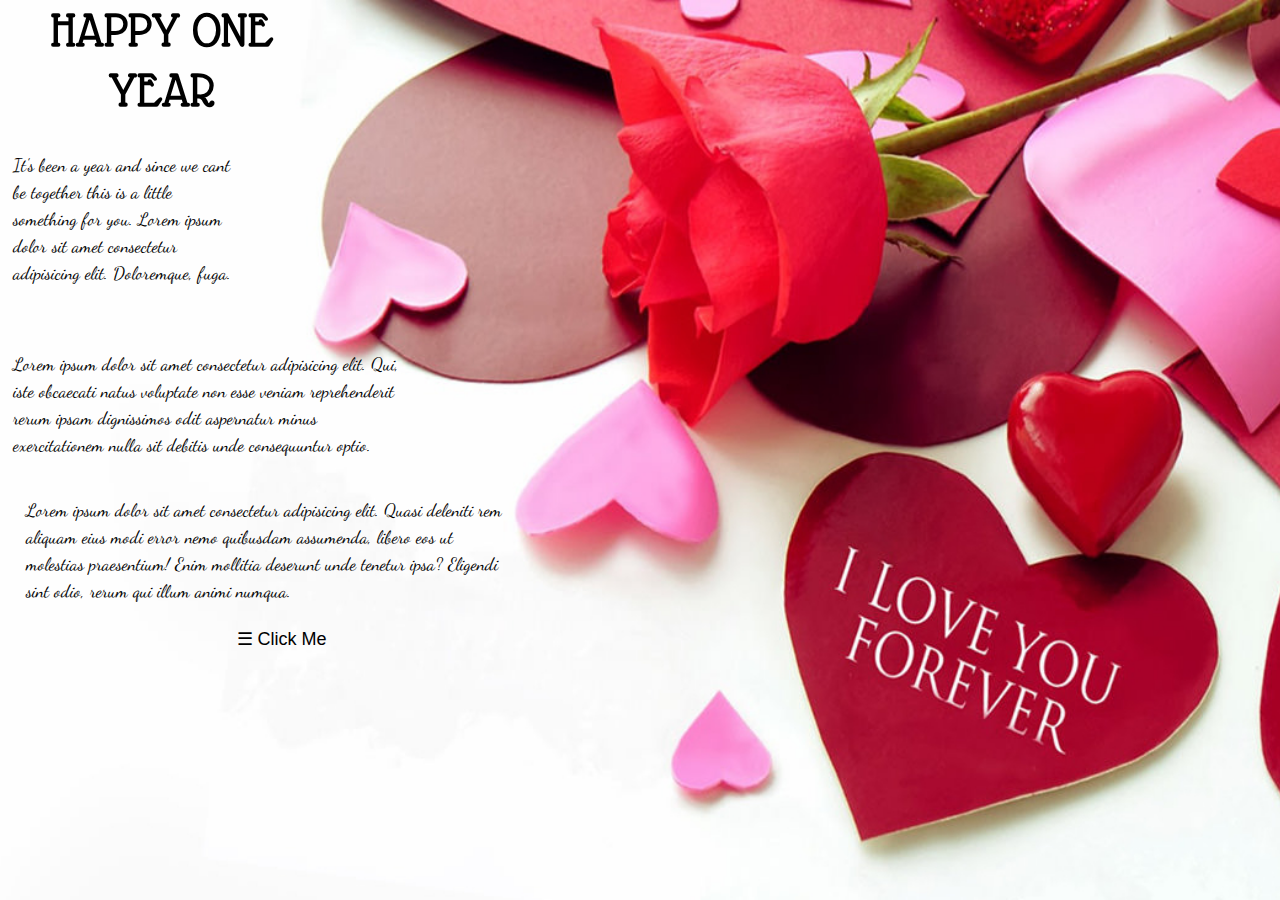
==== index.html @ ae2e95ab "first commit" ====
<!DOCTYPE html>
<html lang="en">
<head>
    <meta charset="UTF-8">
    <meta name="viewport" content="width=device-width, initial-scale=1.0">
    <meta http-equiv="X-UA-Compatible" content="ie=edge">
    <link href="Homestyling/style2.css" rel="stylesheet" type="text/css">
    <link rel="stylesheet" href="Homestyling/w3(homebutton).css">
    <title>Home</title>
</head>
<body>
    <div class="w3-sidebar w3-bar-block w3-card w3-animate-left" style="display:none" id="mySidebar">
        <button class="w3-bar-item w3-button w3-large" onclick="w3_close()">Close &times;</button>
        <a href="index.html" class="w3-bar-item w3-button">Home</a>
        <a href="../About/about.html" class="w3-bar-item w3-button">About</a>
        <a href="../Gallery/gallery.html" class="w3-bar-item w3-button">Gallery</a>
        <a href="../Playlist/index.html" class="w3-bar-item w3-button">Mixtape</a>
        <a href="#" class="w3-bar-item w3-button">A little something</a>
        <a href="../Timer/timer.html" class="w3-bar-item w3-button">Timer</a>
    </div>

    <header id="firstpage">
        <div class="heading">
            <div id="mainheading">
                <h1>HAPPY ONE YEAR</h1>
            </div>
            
            <div id="intro">
                <p>
                    It's been a year and since we cant be together this is a little something for you. Lorem ipsum dolor sit amet consectetur adipisicing elit. Doloremque, fuga.
                </p>
            </div>
        </div>
        <div id="para1">
            <p>
                Lorem ipsum dolor sit amet consectetur adipisicing elit. Qui, iste obcaecati natus voluptate non esse veniam reprehenderit rerum ipsam dignissimos odit aspernatur minus exercitationem nulla sit debitis unde consequuntur optio.
            </p>
        </div>
        <div id="para2">
            <p>
                Lorem ipsum dolor sit amet consectetur adipisicing elit. Quasi deleniti rem aliquam eius modi error nemo quibusdam assumenda, libero eos ut molestias praesentium! Enim mollitia deserunt unde tenetur ipsa? Eligendi sint odio, rerum qui illum animi numqua.
            </p>
        </div> 
        <button id="openNav" class="w3-button w3-teal w3-xlarge" onclick="w3_open()" style="width:20%; background-color: transparent; margin-left: 12%; margin-top: 1%;">&#9776; Click Me</button>   
    </header>
    <script>
        function w3_open() {
          document.getElementById("firstpage").style.marginLeft = "10%";
          document.getElementById("mySidebar").style.width = "10%";
          document.getElementById("mySidebar").style.display = "block";
          document.getElementById("openNav").style.display = 'none';
        }
        function w3_close() {
          document.getElementById("firstpage").style.marginLeft = "0%";
          document.getElementById("mySidebar").style.display = "none";
          document.getElementById("openNav").style.display = "inline-block";
        }
    </script>

    
</body>
</html>
---- Homestyling/style2.css ----
@import url('https://fonts.googleapis.com/css?family=Dancing+Script');
@import url('https://fonts.googleapis.com/css?family=Great+Vibes');
@import url('https://fonts.googleapis.com/css?family=Glass+Antiqua');

*{
    margin: 0;
    padding: 0;    
}
body{
    margin: 0;
    padding: 0;
    height: 100%;
    width: 100%;
}

#firstpage{
    background-image: url('../images/FotoJet.jpg');
    background-size: cover;
    background-position: left; 
    height: 100vh;
    display: flex;
    flex-direction: column;
    -webkit-overflow-scrolling: auto;
    transition:margin-left 0.5s;
    width: 100%; 
}

.heading{
    width: 25%;
    font-size: 30px;
    
    
}
#mainheading{
    font-family: 'Glass Antiqua', cursive;
    padding-left: 1%; 
    text-align: center;      
}
#para1{
    padding-top: 5%;
    padding-left: 1%;
    width: 32%;
    text-align: left;
    font-size: 18px;
    font-family: 'Dancing Script', cursive;
}
#para2{
    padding-top: 3%;
    padding-left: 2%;
    width: 40%;
    font-family: 'Dancing Script', cursive;
    text-align: left;
    font-size: 18px;
}
#intro{
    width: 75%;
    padding: 10% 0 0 4%;
    font-size: 18px;
    font-family: 'Dancing Script', cursive;
}

#opennav{
    background-color: transparent;
}
---- Homestyling/w3(homebutton).css ----
/* W3.CSS 4.10 February 2018 by Jan Egil and Borge Refsnes */
html{box-sizing:border-box}*,*:before,*:after{box-sizing:inherit}
/* Extract from normalize.css by Nicolas Gallagher and Jonathan Neal git.io/normalize */
html{-ms-text-size-adjust:100%;-webkit-text-size-adjust:100%}body{margin:0}
article,aside,details,figcaption,figure,footer,header,main,menu,nav,section,summary{display:block}
audio,canvas,progress,video{display:inline-block}progress{vertical-align:baseline}
audio:not([controls]){display:none;height:0}[hidden],template{display:none}
a{background-color:transparent;-webkit-text-decoration-skip:objects}
a:active,a:hover{outline-width:0}abbr[title]{border-bottom:none;text-decoration:underline;text-decoration:underline dotted}
dfn{font-style:italic}mark{background:#ff0;color:#000}
small{font-size:80%}sub,sup{font-size:75%;line-height:0;position:relative;vertical-align:baseline}
sub{bottom:-0.25em}sup{top:-0.5em}figure{margin:1em 40px}img{border-style:none}svg:not(:root){overflow:hidden}
code,kbd,pre,samp{font-family:monospace,monospace;font-size:1em}hr{box-sizing:content-box;height:0;overflow:visible}
button,input,select,textarea{font:inherit;margin:0}optgroup{font-weight:bold}
button,input{overflow:visible}button,select{text-transform:none}
button,html [type=button],[type=reset],[type=submit]{-webkit-appearance:button}
button::-moz-focus-inner, [type=button]::-moz-focus-inner, [type=reset]::-moz-focus-inner, [type=submit]::-moz-focus-inner{border-style:none;padding:0}
button:-moz-focusring, [type=button]:-moz-focusring, [type=reset]:-moz-focusring, [type=submit]:-moz-focusring{outline:1px dotted ButtonText}
fieldset{border:1px solid #c0c0c0;margin:0 2px;padding:.35em .625em .75em}
legend{color:inherit;display:table;max-width:100%;padding:0;white-space:normal}textarea{overflow:auto}
[type=checkbox],[type=radio]{padding:0}
[type=number]::-webkit-inner-spin-button,[type=number]::-webkit-outer-spin-button{height:auto}
[type=search]{-webkit-appearance:textfield;outline-offset:-2px}
[type=search]::-webkit-search-cancel-button,[type=search]::-webkit-search-decoration{-webkit-appearance:none}
::-webkit-input-placeholder{color:inherit;opacity:0.54}
::-webkit-file-upload-button{-webkit-appearance:button;font:inherit}
/* End extract */
html,body{font-family:Verdana,sans-serif;font-size:15px;line-height:1.5;}html{overflow-x:hidden}
h1{font-family: 'Glass Antiqua', cursive;font-size:50px; line-height: 1.2;}h2{font-size:30px}h3{font-size:24px}h4{font-size:20px}h5{font-size:18px}h6{font-size:16px}.w3-serif{font-family:serif}

h2,h3,h4,h5,h6{font-family:"Segoe UI",Arial,sans-serif;font-weight:400;margin:10px 0}.w3-wide{letter-spacing:4px}
hr{border:0;border-top:1px solid #eee;margin:20px 0}
.w3-image{max-width:100%;height:auto}img{vertical-align:middle}a{color:inherit}
.w3-table,.w3-table-all{border-collapse:collapse;border-spacing:0;width:100%;display:table}.w3-table-all{border:1px solid #ccc}
.w3-bordered tr,.w3-table-all tr{border-bottom:1px solid #ddd}.w3-striped tbody tr:nth-child(even){background-color:#f1f1f1}
.w3-table-all tr:nth-child(odd){background-color:#fff}.w3-table-all tr:nth-child(even){background-color:#f1f1f1}
.w3-hoverable tbody tr:hover,.w3-ul.w3-hoverable li:hover{background-color:#ccc}.w3-centered tr th,.w3-centered tr td{text-align:center}
.w3-table td,.w3-table th,.w3-table-all td,.w3-table-all th{padding:8px 8px;display:table-cell;text-align:left;vertical-align:top}
.w3-table th:first-child,.w3-table td:first-child,.w3-table-all th:first-child,.w3-table-all td:first-child{padding-left:16px}
.w3-btn,.w3-button{border:none;display:inline-block;padding:8px 16px;vertical-align:middle;overflow:hidden;text-decoration:none;color:inherit;background-color:inherit;text-align:center;cursor:pointer;white-space:nowrap}
.w3-btn:hover{box-shadow:0 8px 16px 0 rgba(0,0,0,0.2),0 6px 20px 0 rgba(0,0,0,0.19)}
.w3-btn,.w3-button{-webkit-touch-callout:none;-webkit-user-select:none;-khtml-user-select:none;-moz-user-select:none;-ms-user-select:none;user-select:none}   
.w3-disabled,.w3-btn:disabled,.w3-button:disabled{cursor:not-allowed;opacity:0.3}.w3-disabled *,:disabled *{pointer-events:none}
.w3-btn.w3-disabled:hover,.w3-btn:disabled:hover{box-shadow:none}
.w3-badge,.w3-tag{background-color:#000;color:#fff;display:inline-block;padding-left:8px;padding-right:8px;text-align:center}.w3-badge{border-radius:50%}
.w3-ul{list-style-type:none;padding:0;margin:0}.w3-ul li{padding:8px 16px;border-bottom:1px solid #ddd}.w3-ul li:last-child{border-bottom:none}
.w3-tooltip,.w3-display-container{position:relative}.w3-tooltip .w3-text{display:none}.w3-tooltip:hover .w3-text{display:inline-block}
.w3-ripple:active{opacity:0.5}.w3-ripple{transition:opacity 0s}
.w3-input{padding:8px;display:block;border:none;border-bottom:1px solid #ccc;width:100%}
.w3-select{padding:9px 0;width:100%;border:none;border-bottom:1px solid #ccc}
.w3-dropdown-click,.w3-dropdown-hover{position:relative;display:inline-block;cursor:pointer}
.w3-dropdown-hover:hover .w3-dropdown-content{display:block}
.w3-dropdown-hover:first-child,.w3-dropdown-click:hover{background-color:#ccc;color:#000}
.w3-dropdown-hover:hover > .w3-button:first-child,.w3-dropdown-click:hover > .w3-button:first-child{background-color:#ccc;color:#000}
.w3-dropdown-content{cursor:auto;color:#000;background-color:#fff;display:none;position:absolute;min-width:160px;margin:0;padding:0;z-index:1}
.w3-check,.w3-radio{width:24px;height:24px;position:relative;top:6px}
.w3-sidebar{height:100%;width:200px;background-color:#fff;position:fixed!important;z-index:1;overflow:auto}
.w3-bar-block .w3-dropdown-hover,.w3-bar-block .w3-dropdown-click{width:100%}
.w3-bar-block .w3-dropdown-hover .w3-dropdown-content,.w3-bar-block .w3-dropdown-click .w3-dropdown-content{min-width:100%}
.w3-bar-block .w3-dropdown-hover .w3-button,.w3-bar-block .w3-dropdown-click .w3-button{width:100%;text-align:left;padding:8px 16px}
.w3-main,#main{transition:margin-left .4s}
.w3-modal{z-index:3;display:none;padding-top:100px;position:fixed;left:0;top:0;width:100%;height:100%;overflow:auto;background-color:rgb(0,0,0);background-color:rgba(0,0,0,0.4)}
.w3-modal-content{margin:auto;background-color:#fff;position:relative;padding:0;outline:0;width:600px}
.w3-bar{width:100%;overflow:hidden}.w3-center .w3-bar{display:inline-block;width:auto}
.w3-bar .w3-bar-item{padding:8px 16px;float:left;width:auto;border:none;display:block;outline:0}
.w3-bar .w3-dropdown-hover,.w3-bar .w3-dropdown-click{position:static;float:left}
.w3-bar .w3-button{white-space:normal}
.w3-bar-block .w3-bar-item{width:100%;display:block;padding:8px 16px;text-align:left;border:none;white-space:normal;float:none;outline:0}
.w3-bar-block.w3-center .w3-bar-item{text-align:center}.w3-block{display:block;width:100%}
.w3-responsive{display:block;overflow-x:auto}
.w3-container:after,.w3-container:before,.w3-panel:after,.w3-panel:before,.w3-row:after,.w3-row:before,.w3-row-padding:after,.w3-row-padding:before,
.w3-cell-row:before,.w3-cell-row:after,.w3-clear:after,.w3-clear:before,.w3-bar:before,.w3-bar:after{content:"";display:table;clear:both}
.w3-col,.w3-half,.w3-third,.w3-twothird,.w3-threequarter,.w3-quarter{float:left;width:100%}
.w3-col.s1{width:8.33333%}.w3-col.s2{width:16.66666%}.w3-col.s3{width:24.99999%}.w3-col.s4{width:33.33333%}
.w3-col.s5{width:41.66666%}.w3-col.s6{width:49.99999%}.w3-col.s7{width:58.33333%}.w3-col.s8{width:66.66666%}
.w3-col.s9{width:74.99999%}.w3-col.s10{width:83.33333%}.w3-col.s11{width:91.66666%}.w3-col.s12{width:99.99999%}
@media (min-width:601px){.w3-col.m1{width:8.33333%}.w3-col.m2{width:16.66666%}.w3-col.m3,.w3-quarter{width:24.99999%}.w3-col.m4,.w3-third{width:33.33333%}
.w3-col.m5{width:41.66666%}.w3-col.m6,.w3-half{width:49.99999%}.w3-col.m7{width:58.33333%}.w3-col.m8,.w3-twothird{width:66.66666%}
.w3-col.m9,.w3-threequarter{width:74.99999%}.w3-col.m10{width:83.33333%}.w3-col.m11{width:91.66666%}.w3-col.m12{width:99.99999%}}
@media (min-width:993px){.w3-col.l1{width:8.33333%}.w3-col.l2{width:16.66666%}.w3-col.l3{width:24.99999%}.w3-col.l4{width:33.33333%}
.w3-col.l5{width:41.66666%}.w3-col.l6{width:49.99999%}.w3-col.l7{width:58.33333%}.w3-col.l8{width:66.66666%}
.w3-col.l9{width:74.99999%}.w3-col.l10{width:83.33333%}.w3-col.l11{width:91.66666%}.w3-col.l12{width:99.99999%}}
.w3-content{max-width:980px;margin:auto}.w3-rest{overflow:hidden}
.w3-cell-row{display:table;width:100%}.w3-cell{display:table-cell}
.w3-cell-top{vertical-align:top}.w3-cell-middle{vertical-align:middle}.w3-cell-bottom{vertical-align:bottom}
.w3-hide{display:none!important}.w3-show-block,.w3-show{display:block!important}.w3-show-inline-block{display:inline-block!important}
@media (max-width:600px){.w3-modal-content{margin:0 10px;width:auto!important}.w3-modal{padding-top:30px}
.w3-dropdown-hover.w3-mobile .w3-dropdown-content,.w3-dropdown-click.w3-mobile .w3-dropdown-content{position:relative}	
.w3-hide-small{display:none!important}.w3-mobile{display:block;width:100%!important}.w3-bar-item.w3-mobile,.w3-dropdown-hover.w3-mobile,.w3-dropdown-click.w3-mobile{text-align:center}
.w3-dropdown-hover.w3-mobile,.w3-dropdown-hover.w3-mobile .w3-btn,.w3-dropdown-hover.w3-mobile .w3-button,.w3-dropdown-click.w3-mobile,.w3-dropdown-click.w3-mobile .w3-btn,.w3-dropdown-click.w3-mobile .w3-button{width:100%}}
@media (max-width:768px){.w3-modal-content{width:500px}.w3-modal{padding-top:50px}}
@media (min-width:993px){.w3-modal-content{width:900px}.w3-hide-large{display:none!important}.w3-sidebar.w3-collapse{display:block!important}}
@media (max-width:992px) and (min-width:601px){.w3-hide-medium{display:none!important}}
@media (max-width:992px){.w3-sidebar.w3-collapse{display:none}.w3-main{margin-left:0!important;margin-right:0!important}}
.w3-top,.w3-bottom{position:fixed;width:100%;z-index:1}.w3-top{top:0}.w3-bottom{bottom:0}
.w3-overlay{position:fixed;display:none;width:100%;height:100%;top:0;left:0;right:0;bottom:0;background-color:rgba(0,0,0,0.5);z-index:2}
.w3-display-topleft{position:absolute;left:0;top:0}.w3-display-topright{position:absolute;right:0;top:0}
.w3-display-bottomleft{position:absolute;left:0;bottom:0}.w3-display-bottomright{position:absolute;right:0;bottom:0}
.w3-display-middle{position:absolute;top:50%;left:50%;transform:translate(-50%,-50%);-ms-transform:translate(-50%,-50%)}
.w3-display-left{position:absolute;top:50%;left:0%;transform:translate(0%,-50%);-ms-transform:translate(-0%,-50%)}
.w3-display-right{position:absolute;top:50%;right:0%;transform:translate(0%,-50%);-ms-transform:translate(0%,-50%)}
.w3-display-topmiddle{position:absolute;left:50%;top:0;transform:translate(-50%,0%);-ms-transform:translate(-50%,0%)}
.w3-display-bottommiddle{position:absolute;left:50%;bottom:0;transform:translate(-50%,0%);-ms-transform:translate(-50%,0%)}
.w3-display-container:hover .w3-display-hover{display:block}.w3-display-container:hover span.w3-display-hover{display:inline-block}.w3-display-hover{display:none}
.w3-display-position{position:absolute}
.w3-circle{border-radius:50%}
.w3-round-small{border-radius:2px}.w3-round,.w3-round-medium{border-radius:4px}.w3-round-large{border-radius:8px}.w3-round-xlarge{border-radius:16px}.w3-round-xxlarge{border-radius:32px}
.w3-row-padding,.w3-row-padding>.w3-half,.w3-row-padding>.w3-third,.w3-row-padding>.w3-twothird,.w3-row-padding>.w3-threequarter,.w3-row-padding>.w3-quarter,.w3-row-padding>.w3-col{padding:0 8px}
.w3-container,.w3-panel{padding:0.01em 16px}.w3-panel{margin-top:16px;margin-bottom:16px}
.w3-code,.w3-codespan{font-family:Consolas,"courier new";font-size:16px}
.w3-code{width:auto;background-color:#fff;padding:8px 12px;border-left:4px solid #4CAF50;word-wrap:break-word}
.w3-codespan{color:crimson;background-color:#f1f1f1;padding-left:4px;padding-right:4px;font-size:110%}
.w3-card,.w3-card-2{box-shadow:0 2px 5px 0 rgba(0,0,0,0.16),0 2px 10px 0 rgba(0,0,0,0.12)}
.w3-card-4,.w3-hover-shadow:hover{box-shadow:0 4px 10px 0 rgba(0,0,0,0.2),0 4px 20px 0 rgba(0,0,0,0.19)}
.w3-spin{animation:w3-spin 2s infinite linear}@keyframes w3-spin{0%{transform:rotate(0deg)}100%{transform:rotate(359deg)}}
.w3-animate-fading{animation:fading 10s infinite}@keyframes fading{0%{opacity:0}50%{opacity:1}100%{opacity:0}}
.w3-animate-opacity{animation:opac 0.8s}@keyframes opac{from{opacity:0} to{opacity:1}}
.w3-animate-top{position:relative;animation:animatetop 0.4s}@keyframes animatetop{from{top:-300px;opacity:0} to{top:0;opacity:1}}
.w3-animate-left{position:relative;animation:animateleft 0.4s}@keyframes animateleft{from{left:-300px;opacity:0} to{left:0;opacity:1}}
.w3-animate-right{position:relative;animation:animateright 0.4s}@keyframes animateright{from{right:-300px;opacity:0} to{right:0;opacity:1}}
.w3-animate-bottom{position:relative;animation:animatebottom 0.4s}@keyframes animatebottom{from{bottom:-300px;opacity:0} to{bottom:0;opacity:1}}
.w3-animate-zoom {animation:animatezoom 0.6s}@keyframes animatezoom{from{transform:scale(0)} to{transform:scale(1)}}
.w3-animate-input{transition:width 0.4s ease-in-out}.w3-animate-input:focus{width:100%!important}
.w3-opacity,.w3-hover-opacity:hover{opacity:0.60}.w3-opacity-off,.w3-hover-opacity-off:hover{opacity:1}
.w3-opacity-max{opacity:0.25}.w3-opacity-min{opacity:0.75}
.w3-greyscale-max,.w3-grayscale-max,.w3-hover-greyscale:hover,.w3-hover-grayscale:hover{filter:grayscale(100%)}
.w3-greyscale,.w3-grayscale{filter:grayscale(75%)}.w3-greyscale-min,.w3-grayscale-min{filter:grayscale(50%)}
.w3-sepia{filter:sepia(75%)}.w3-sepia-max,.w3-hover-sepia:hover{filter:sepia(100%)}.w3-sepia-min{filter:sepia(50%)}
.w3-tiny{font-size:10px!important}.w3-small{font-size:12px!important}.w3-medium{font-size:15px!important}.w3-large{font-size:18px!important}
.w3-xlarge{font-size:18px!important}.w3-xxlarge{font-size:36px!important}.w3-xxxlarge{font-size:48px!important}.w3-jumbo{font-size:64px!important}
.w3-left-align{text-align:left!important}.w3-right-align{text-align:right!important}.w3-justify{text-align:justify!important}.w3-center{text-align:center!important}
.w3-border-0{border:0!important}.w3-border{border:1px solid #ccc!important}
.w3-border-top{border-top:1px solid #ccc!important}.w3-border-bottom{border-bottom:1px solid #ccc!important}
.w3-border-left{border-left:1px solid #ccc!important}.w3-border-right{border-right:1px solid #ccc!important}
.w3-topbar{border-top:6px solid #ccc!important}.w3-bottombar{border-bottom:6px solid #ccc!important}
.w3-leftbar{border-left:6px solid #ccc!important}.w3-rightbar{border-right:6px solid #ccc!important}
.w3-section,.w3-code{margin-top:16px!important;margin-bottom:16px!important}
.w3-margin{margin:16px!important}.w3-margin-top{margin-top:16px!important}.w3-margin-bottom{margin-bottom:16px!important}
.w3-margin-left{margin-left:16px!important}.w3-margin-right{margin-right:16px!important}
.w3-padding-small{padding:4px 8px!important}.w3-padding{padding:8px 16px!important}.w3-padding-large{padding:12px 24px!important}
.w3-padding-16{padding-top:16px!important;padding-bottom:16px!important}.w3-padding-24{padding-top:24px!important;padding-bottom:24px!important}
.w3-padding-32{padding-top:32px!important;padding-bottom:32px!important}.w3-padding-48{padding-top:48px!important;padding-bottom:48px!important}
.w3-padding-64{padding-top:64px!important;padding-bottom:64px!important}
.w3-left{float:left!important}.w3-right{float:right!important}
.w3-button:hover{color:#000!important;background-color:#ccc!important}
.w3-transparent,.w3-hover-none:hover{background-color:transparent!important}
.w3-hover-none:hover{box-shadow:none!important}
/* Colors */
.w3-amber,.w3-hover-amber:hover{color:#000!important;background-color:#ffc107!important}
.w3-aqua,.w3-hover-aqua:hover{color:#000!important;background-color:#00ffff!important}
.w3-blue,.w3-hover-blue:hover{color:#fff!important;background-color:#2196F3!important}
.w3-light-blue,.w3-hover-light-blue:hover{color:#000!important;background-color:#87CEEB!important}
.w3-brown,.w3-hover-brown:hover{color:#fff!important;background-color:#795548!important}
.w3-cyan,.w3-hover-cyan:hover{color:#000!important;background-color:#00bcd4!important}
.w3-blue-grey,.w3-hover-blue-grey:hover,.w3-blue-gray,.w3-hover-blue-gray:hover{color:#fff!important;background-color:#607d8b!important}
.w3-green,.w3-hover-green:hover{color:#fff!important;background-color:#4CAF50!important}
.w3-light-green,.w3-hover-light-green:hover{color:#000!important;background-color:#8bc34a!important}
.w3-indigo,.w3-hover-indigo:hover{color:#fff!important;background-color:#3f51b5!important}
.w3-khaki,.w3-hover-khaki:hover{color:#000!important;background-color:#f0e68c!important}
.w3-lime,.w3-hover-lime:hover{color:#000!important;background-color:#cddc39!important}
.w3-orange,.w3-hover-orange:hover{color:#000!important;background-color:#ff9800!important}
.w3-deep-orange,.w3-hover-deep-orange:hover{color:#fff!important;background-color:#ff5722!important}
.w3-pink,.w3-hover-pink:hover{color:#fff!important;background-color:#e91e63!important}
.w3-purple,.w3-hover-purple:hover{color:#fff!important;background-color:#9c27b0!important}
.w3-deep-purple,.w3-hover-deep-purple:hover{color:#fff!important;background-color:#673ab7!important}
.w3-red,.w3-hover-red:hover{color:#fff!important;background-color:#f44336!important}
.w3-sand,.w3-hover-sand:hover{color:#000!important;background-color:#fdf5e6!important}
.w3-teal,.w3-hover-teal:hover{color:black ;background-color:transparent;}
.w3-yellow,.w3-hover-yellow:hover{color:#000!important;background-color:#ffeb3b!important}
.w3-white,.w3-hover-white:hover{color:#000!important;background-color:#fff!important}
.w3-black,.w3-hover-black:hover{color:#fff!important;background-color:#000!important}
.w3-grey,.w3-hover-grey:hover,.w3-gray,.w3-hover-gray:hover{color:#000!important;background-color:#9e9e9e!important}
.w3-light-grey,.w3-hover-light-grey:hover,.w3-light-gray,.w3-hover-light-gray:hover{color:#000!important;background-color:#f1f1f1!important}
.w3-dark-grey,.w3-hover-dark-grey:hover,.w3-dark-gray,.w3-hover-dark-gray:hover{color:#fff!important;background-color:#616161!important}
.w3-pale-red,.w3-hover-pale-red:hover{color:#000!important;background-color:#ffdddd!important}
.w3-pale-green,.w3-hover-pale-green:hover{color:#000!important;background-color:#ddffdd!important}
.w3-pale-yellow,.w3-hover-pale-yellow:hover{color:#000!important;background-color:#ffffcc!important}
.w3-pale-blue,.w3-hover-pale-blue:hover{color:#000!important;background-color:#ddffff!important}
.w3-text-amber,.w3-hover-text-amber:hover{color:#ffc107!important}
.w3-text-aqua,.w3-hover-text-aqua:hover{color:#00ffff!important}
.w3-text-blue,.w3-hover-text-blue:hover{color:#2196F3!important}
.w3-text-light-blue,.w3-hover-text-light-blue:hover{color:#87CEEB!important}
.w3-text-brown,.w3-hover-text-brown:hover{color:#795548!important}
.w3-text-cyan,.w3-hover-text-cyan:hover{color:#00bcd4!important}
.w3-text-blue-grey,.w3-hover-text-blue-grey:hover,.w3-text-blue-gray,.w3-hover-text-blue-gray:hover{color:#607d8b!important}
.w3-text-green,.w3-hover-text-green:hover{color:#4CAF50!important}
.w3-text-light-green,.w3-hover-text-light-green:hover{color:#8bc34a!important}
.w3-text-indigo,.w3-hover-text-indigo:hover{color:#3f51b5!important}
.w3-text-khaki,.w3-hover-text-khaki:hover{color:#b4aa50!important}
.w3-text-lime,.w3-hover-text-lime:hover{color:#cddc39!important}
.w3-text-orange,.w3-hover-text-orange:hover{color:#ff9800!important}
.w3-text-deep-orange,.w3-hover-text-deep-orange:hover{color:#ff5722!important}
.w3-text-pink,.w3-hover-text-pink:hover{color:#e91e63!important}
.w3-text-purple,.w3-hover-text-purple:hover{color:#9c27b0!important}
.w3-text-deep-purple,.w3-hover-text-deep-purple:hover{color:#673ab7!important}
.w3-text-red,.w3-hover-text-red:hover{color:#f44336!important}
.w3-text-sand,.w3-hover-text-sand:hover{color:#fdf5e6!important}
.w3-text-teal,.w3-hover-text-teal:hover{color:#009688!important}
.w3-text-yellow,.w3-hover-text-yellow:hover{color:#d2be0e!important}
.w3-text-white,.w3-hover-text-white:hover{color:#fff!important}
.w3-text-black,.w3-hover-text-black:hover{color:#000!important}
.w3-text-grey,.w3-hover-text-grey:hover,.w3-text-gray,.w3-hover-text-gray:hover{color:#757575!important}
.w3-text-light-grey,.w3-hover-text-light-grey:hover,.w3-text-light-gray,.w3-hover-text-light-gray:hover{color:#f1f1f1!important}
.w3-text-dark-grey,.w3-hover-text-dark-grey:hover,.w3-text-dark-gray,.w3-hover-text-dark-gray:hover{color:#3a3a3a!important}
.w3-border-amber,.w3-hover-border-amber:hover{border-color:#ffc107!important}
.w3-border-aqua,.w3-hover-border-aqua:hover{border-color:#00ffff!important}
.w3-border-blue,.w3-hover-border-blue:hover{border-color:#2196F3!important}
.w3-border-light-blue,.w3-hover-border-light-blue:hover{border-color:#87CEEB!important}
.w3-border-brown,.w3-hover-border-brown:hover{border-color:#795548!important}
.w3-border-cyan,.w3-hover-border-cyan:hover{border-color:#00bcd4!important}
.w3-border-blue-grey,.w3-hover-border-blue-grey:hover,.w3-border-blue-gray,.w3-hover-border-blue-gray:hover{border-color:#607d8b!important}
.w3-border-green,.w3-hover-border-green:hover{border-color:#4CAF50!important}
.w3-border-light-green,.w3-hover-border-light-green:hover{border-color:#8bc34a!important}
.w3-border-indigo,.w3-hover-border-indigo:hover{border-color:#3f51b5!important}
.w3-border-khaki,.w3-hover-border-khaki:hover{border-color:#f0e68c!important}
.w3-border-lime,.w3-hover-border-lime:hover{border-color:#cddc39!important}
.w3-border-orange,.w3-hover-border-orange:hover{border-color:#ff9800!important}
.w3-border-deep-orange,.w3-hover-border-deep-orange:hover{border-color:#ff5722!important}
.w3-border-pink,.w3-hover-border-pink:hover{border-color:#e91e63!important}
.w3-border-purple,.w3-hover-border-purple:hover{border-color:#9c27b0!important}
.w3-border-deep-purple,.w3-hover-border-deep-purple:hover{border-color:#673ab7!important}
.w3-border-red,.w3-hover-border-red:hover{border-color:#f44336!important}
.w3-border-sand,.w3-hover-border-sand:hover{border-color:#fdf5e6!important}
.w3-border-teal,.w3-hover-border-teal:hover{border-color:#009688!important}
.w3-border-yellow,.w3-hover-border-yellow:hover{border-color:#ffeb3b!important}
.w3-border-white,.w3-hover-border-white:hover{border-color:#fff!important}
.w3-border-black,.w3-hover-border-black:hover{border-color:#000!important}
.w3-border-grey,.w3-hover-border-grey:hover,.w3-border-gray,.w3-hover-border-gray:hover{border-color:#9e9e9e!important}
.w3-border-light-grey,.w3-hover-border-light-grey:hover,.w3-border-light-gray,.w3-hover-border-light-gray:hover{border-color:#f1f1f1!important}
.w3-border-dark-grey,.w3-hover-border-dark-grey:hover,.w3-border-dark-gray,.w3-hover-border-dark-gray:hover{border-color:#616161!important}
.w3-border-pale-red,.w3-hover-border-pale-red:hover{border-color:#ffe7e7!important}.w3-border-pale-green,.w3-hover-border-pale-green:hover{border-color:#e7ffe7!important}
.w3-border-pale-yellow,.w3-hover-border-pale-yellow:hover{border-color:#ffffcc!important}.w3-border-pale-blue,.w3-hover-border-pale-blue:hover{border-color:#e7ffff!important}
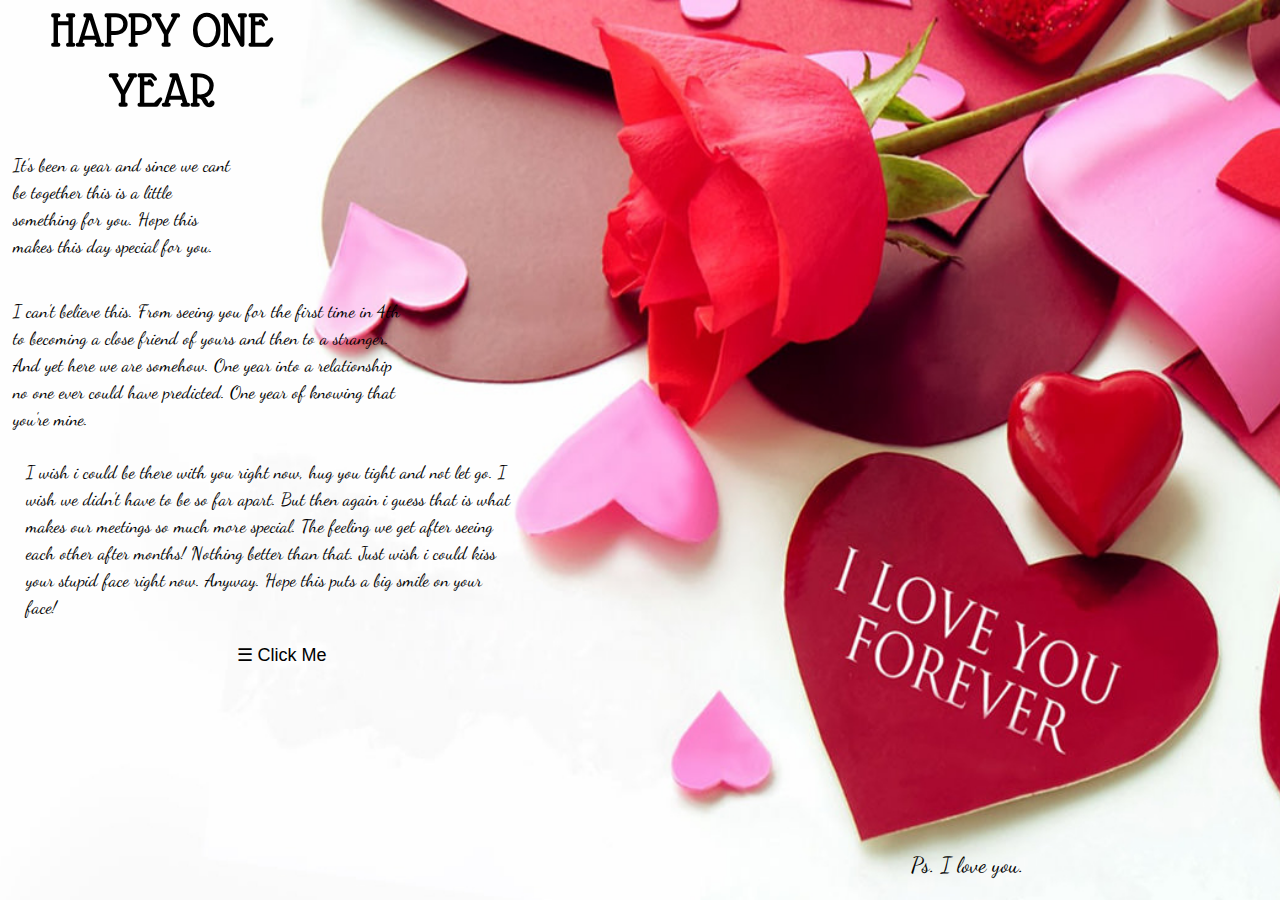
==== commit f48541a6: "gg" ====
--- a/index.html
+++ b/index.html
@@ -12,11 +12,11 @@
     <div class="w3-sidebar w3-bar-block w3-card w3-animate-left" style="display:none" id="mySidebar">
         <button class="w3-bar-item w3-button w3-large" onclick="w3_close()">Close &times;</button>
         <a href="index.html" class="w3-bar-item w3-button">Home</a>
-        <a href="../About/about.html" class="w3-bar-item w3-button">About</a>
-        <a href="../Gallery/gallery.html" class="w3-bar-item w3-button">Gallery</a>
-        <a href="../Playlist/index.html" class="w3-bar-item w3-button">Mixtape</a>
-        <a href="#" class="w3-bar-item w3-button">A little something</a>
-        <a href="../Timer/timer.html" class="w3-bar-item w3-button">Timer</a>
+        
+        <a href="./Gallery/gallery.html" class="w3-bar-item w3-button">Gallery</a>
+        <a href="./Playlist/try.html" class="w3-bar-item w3-button">Mixtape</a>
+        
+        <a href="./Timer/timer.html" class="w3-bar-item w3-button">Timer</a>
     </div>
 
     <header id="firstpage">
@@ -27,21 +27,24 @@
             
             <div id="intro">
                 <p>
-                    It's been a year and since we cant be together this is a little something for you. Lorem ipsum dolor sit amet consectetur adipisicing elit. Doloremque, fuga.
+                    It's been a year and since we cant be together this is a little something for you. Hope this makes this day special for you. 
                 </p>
             </div>
         </div>
         <div id="para1">
             <p>
-                Lorem ipsum dolor sit amet consectetur adipisicing elit. Qui, iste obcaecati natus voluptate non esse veniam reprehenderit rerum ipsam dignissimos odit aspernatur minus exercitationem nulla sit debitis unde consequuntur optio.
+                I can't believe this. From seeing you for the first time in 4th to becoming a close friend of yours and then to a stranger. And yet here we are somehow. One year into a relationship no one ever could have predicted. One year of knowing that you're mine.  
             </p>
         </div>
         <div id="para2">
             <p>
-                Lorem ipsum dolor sit amet consectetur adipisicing elit. Quasi deleniti rem aliquam eius modi error nemo quibusdam assumenda, libero eos ut molestias praesentium! Enim mollitia deserunt unde tenetur ipsa? Eligendi sint odio, rerum qui illum animi numqua.
+                I wish i could be there with you right now, hug you tight and not let go. I wish we didn't have to be so far apart. But then again i guess that is what makes our meetings so much more special. The feeling we get after seeing each other after months! Nothing better than that. Just wish i could kiss your stupid face right now. Anyway. Hope this puts a big smile on your face! 
             </p>
         </div> 
         <button id="openNav" class="w3-button w3-teal w3-xlarge" onclick="w3_open()" style="width:20%; background-color: transparent; margin-left: 12%; margin-top: 1%;">&#9776; Click Me</button>   
+        <div id="ps">
+            <p>Ps. I love you.</p>
+        </div>
     </header>
     <script>
         function w3_open() {
--- a/Homestyling/style2.css
+++ b/Homestyling/style2.css
@@ -23,6 +23,15 @@
     -webkit-overflow-scrolling: auto;
     transition:margin-left 0.5s;
     width: 100%; 
+    position: relative;
+}
+
+#ps {
+    position: absolute;
+    bottom: 2%;
+    right: 20%;
+    font-family: 'Dancing Script', cursive;
+    font-size: 22px;
 }
 
 .heading{
@@ -37,7 +46,7 @@
     text-align: center;      
 }
 #para1{
-    padding-top: 5%;
+    padding-top: 3%;
     padding-left: 1%;
     width: 32%;
     text-align: left;
@@ -45,7 +54,7 @@
     font-family: 'Dancing Script', cursive;
 }
 #para2{
-    padding-top: 3%;
+    padding-top: 2%;
     padding-left: 2%;
     width: 40%;
     font-family: 'Dancing Script', cursive;
@@ -63,6 +72,12 @@
     background-color: transparent;
 }
 
+#copyright {
+    position: fixed;
+    top: 0;
+    bottom: 0;
+}
 
 
 
+
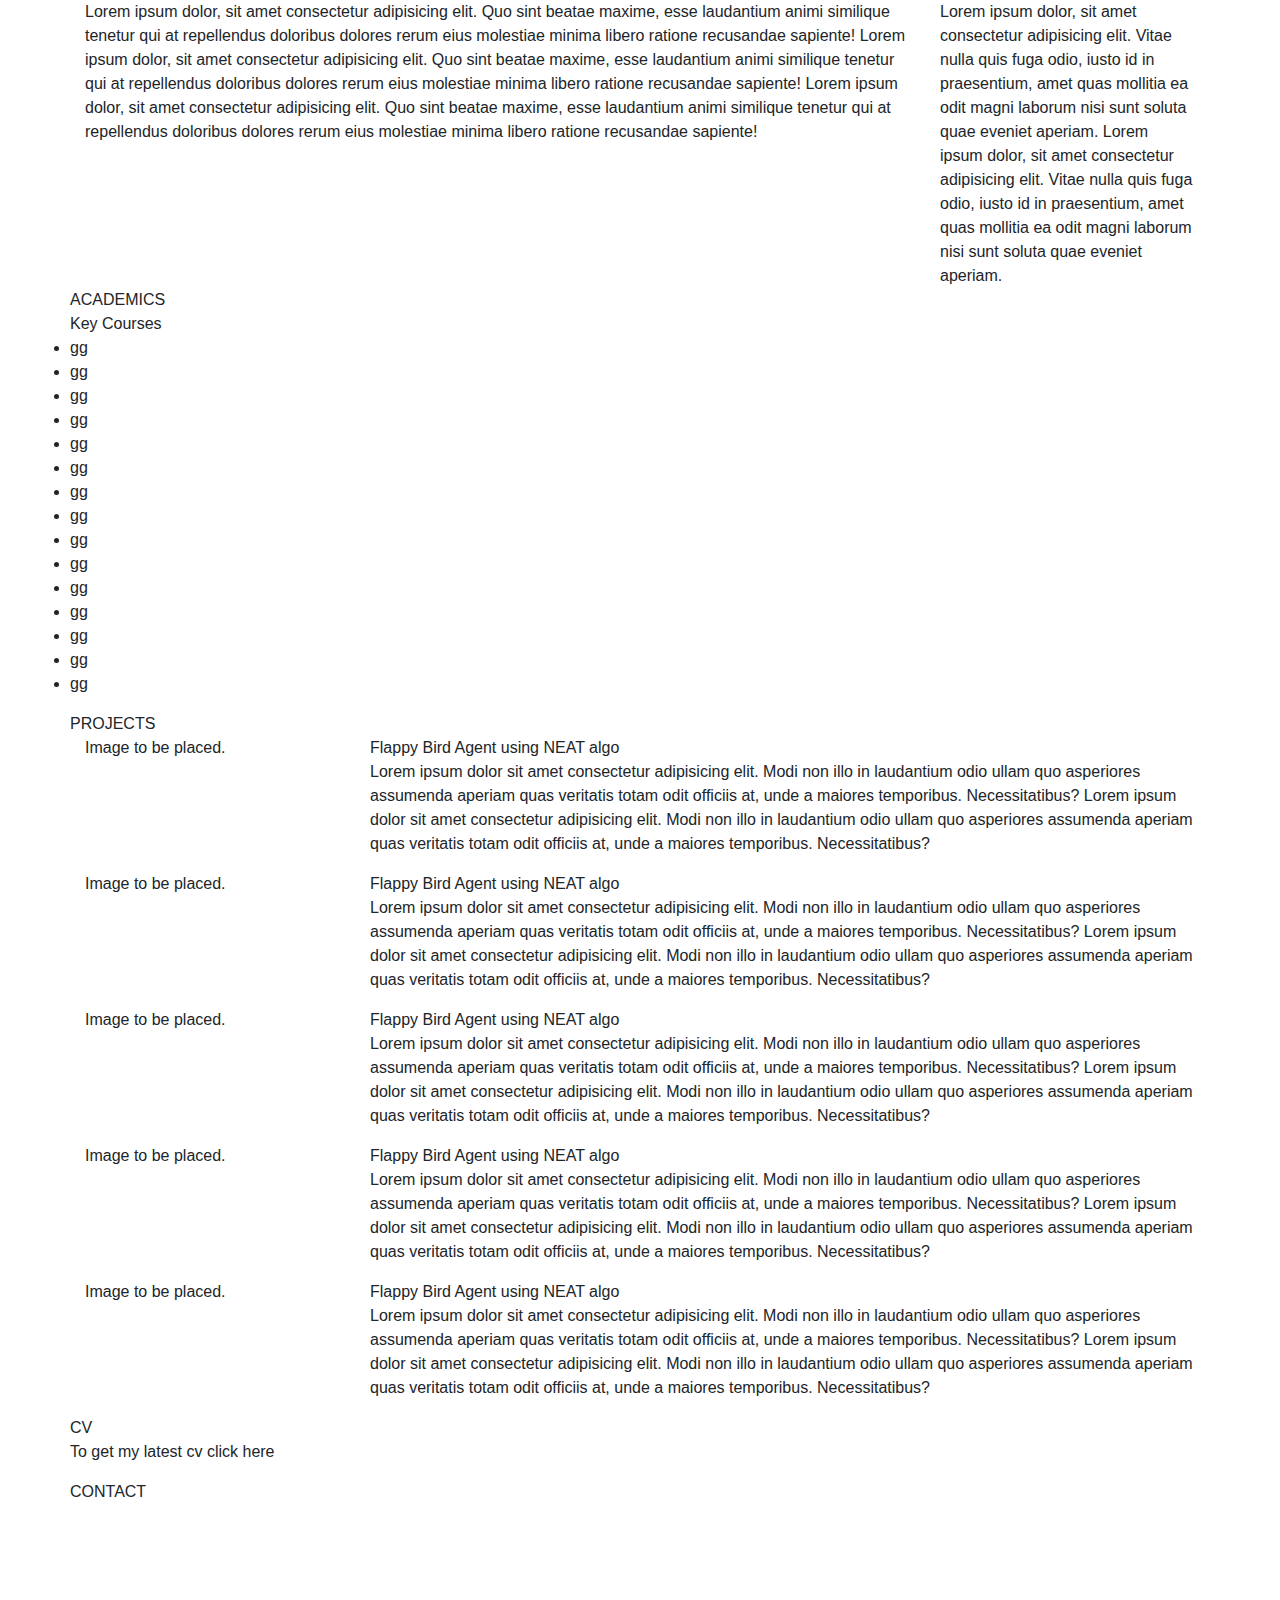
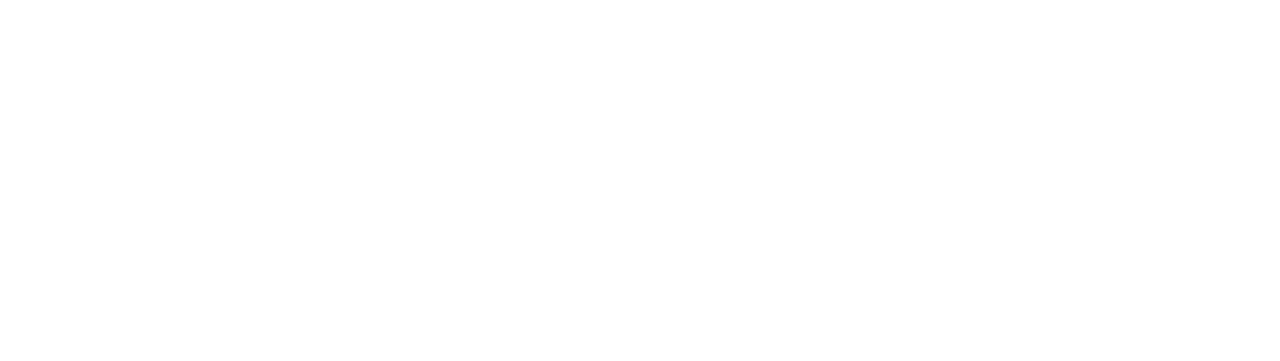
==== commit abc07811: "Added html for basic layout" ====
--- a/index.html
+++ b/index.html
@@ -3,63 +3,128 @@
 <head>
     <meta charset="UTF-8">
     <meta name="viewport" content="width=device-width, initial-scale=1.0">
-    <meta http-equiv="X-UA-Compatible" content="ie=edge">
-    <link href="Homestyling/style2.css" rel="stylesheet" type="text/css">
-    <link rel="stylesheet" href="Homestyling/w3(homebutton).css">
-    <title>Home</title>
+    <link rel="stylesheet" href="./css/bootstrap.css">
+    <link rel="stylesheet" href="./css/style.css">
+    <title>Ashutosh Adhikari</title>
 </head>
 <body>
-    <div class="w3-sidebar w3-bar-block w3-card w3-animate-left" style="display:none" id="mySidebar">
-        <button class="w3-bar-item w3-button w3-large" onclick="w3_close()">Close &times;</button>
-        <a href="index.html" class="w3-bar-item w3-button">Home</a>
-        
-        <a href="./Gallery/gallery.html" class="w3-bar-item w3-button">Gallery</a>
-        <a href="./Playlist/try.html" class="w3-bar-item w3-button">Mixtape</a>
-        
-        <a href="./Timer/timer.html" class="w3-bar-item w3-button">Timer</a>
-    </div>
-
-    <header id="firstpage">
-        <div class="heading">
-            <div id="mainheading">
-                <h1>HAPPY ONE YEAR</h1>
+    <div class="container">
+        <div class="row">
+            <div class="col-lg-9">
+                <p id="intro">
+                    Lorem ipsum dolor, sit amet consectetur adipisicing elit. Quo sint beatae maxime, esse laudantium animi similique tenetur qui at repellendus doloribus dolores rerum eius molestiae minima libero ratione recusandae sapiente!
+                    Lorem ipsum dolor, sit amet consectetur adipisicing elit. Quo sint beatae maxime, esse laudantium animi similique tenetur qui at repellendus doloribus dolores rerum eius molestiae minima libero ratione recusandae sapiente!
+                    Lorem ipsum dolor, sit amet consectetur adipisicing elit. Quo sint beatae maxime, esse laudantium animi similique tenetur qui at repellendus doloribus dolores rerum eius molestiae minima libero ratione recusandae sapiente!
+                </p>
             </div>
-            
-            <div id="intro">
-                <p>
-                    It's been a year and since we cant be together this is a little something for you. Hope this makes this day special for you. 
+            <div class="col-lg-3">
+                Lorem ipsum dolor, sit amet consectetur adipisicing elit. Vitae nulla quis fuga odio, iusto id in praesentium, amet quas mollitia ea odit magni laborum nisi sunt soluta quae eveniet aperiam.
+                Lorem ipsum dolor, sit amet consectetur adipisicing elit. Vitae nulla quis fuga odio, iusto id in praesentium, amet quas mollitia ea odit magni laborum nisi sunt soluta quae eveniet aperiam.
+            </div>
+        </div>
+        <div class="row">
+            <span id="Academics_main_heading">ACADEMICS</span>
+        </div>
+        <div class="row">
+            <span class="academics_heading">Key Courses</span>
+        </div>
+        <div class="row">
+            <ul class="course_list">
+                <li>gg</li>
+                <li>gg</li>
+                <li>gg</li>
+                <li>gg</li>
+                <li>gg</li>
+                <li>gg</li>
+                <li>gg</li>
+                <li>gg</li>
+                <li>gg</li>
+                <li>gg</li>
+                <li>gg</li>
+                <li>gg</li>
+                <li>gg</li>
+                <li>gg</li>
+                <li>gg</li>
+            </ul>
+        </div>
+        <div class="row">
+            <span id="Projects_main_heading">PROJECTS</span>
+        </div>
+        <div class="row">
+            <div class="col-lg-3">
+                Image to be placed.
+            </div>
+            <div class="col-lg-9">
+                <span class="project_heading">Flappy Bird Agent using NEAT algo</span>
+                <p>Lorem ipsum dolor sit amet consectetur adipisicing elit. Modi non illo in laudantium odio ullam quo asperiores assumenda aperiam quas veritatis totam odit officiis at, unde a maiores temporibus. Necessitatibus?
+                    Lorem ipsum dolor sit amet consectetur adipisicing elit. Modi non illo in laudantium odio ullam quo asperiores assumenda aperiam quas veritatis totam odit officiis at, unde a maiores temporibus. Necessitatibus?
                 </p>
             </div>
         </div>
-        <div id="para1">
-            <p>
-                I can't believe this. From seeing you for the first time in 4th to becoming a close friend of yours and then to a stranger. And yet here we are somehow. One year into a relationship no one ever could have predicted. One year of knowing that you're mine.  
-            </p>
+        <div class="row">
+            <div class="col-lg-3">
+                Image to be placed.
+            </div>
+            <div class="col-lg-9">
+                <span class="project_heading">Flappy Bird Agent using NEAT algo</span>
+                <p>Lorem ipsum dolor sit amet consectetur adipisicing elit. Modi non illo in laudantium odio ullam quo asperiores assumenda aperiam quas veritatis totam odit officiis at, unde a maiores temporibus. Necessitatibus?
+                    Lorem ipsum dolor sit amet consectetur adipisicing elit. Modi non illo in laudantium odio ullam quo asperiores assumenda aperiam quas veritatis totam odit officiis at, unde a maiores temporibus. Necessitatibus?
+                </p>
+            </div>
         </div>
-        <div id="para2">
-            <p>
-                I wish i could be there with you right now, hug you tight and not let go. I wish we didn't have to be so far apart. But then again i guess that is what makes our meetings so much more special. The feeling we get after seeing each other after months! Nothing better than that. Just wish i could kiss your stupid face right now. Anyway. Hope this puts a big smile on your face! 
-            </p>
-        </div> 
-        <button id="openNav" class="w3-button w3-teal w3-xlarge" onclick="w3_open()" style="width:20%; background-color: transparent; margin-left: 12%; margin-top: 1%;">&#9776; Click Me</button>   
-        <div id="ps">
-            <p>Ps. I love you.</p>
+        <div class="row">
+            <div class="col-lg-3">
+                Image to be placed.
+            </div>
+            <div class="col-lg-9">
+                <span class="project_heading">Flappy Bird Agent using NEAT algo</span>
+                <p>Lorem ipsum dolor sit amet consectetur adipisicing elit. Modi non illo in laudantium odio ullam quo asperiores assumenda aperiam quas veritatis totam odit officiis at, unde a maiores temporibus. Necessitatibus?
+                    Lorem ipsum dolor sit amet consectetur adipisicing elit. Modi non illo in laudantium odio ullam quo asperiores assumenda aperiam quas veritatis totam odit officiis at, unde a maiores temporibus. Necessitatibus?
+                </p>
+            </div>
         </div>
-    </header>
-    <script>
-        function w3_open() {
-          document.getElementById("firstpage").style.marginLeft = "10%";
-          document.getElementById("mySidebar").style.width = "10%";
-          document.getElementById("mySidebar").style.display = "block";
-          document.getElementById("openNav").style.display = 'none';
-        }
-        function w3_close() {
-          document.getElementById("firstpage").style.marginLeft = "0%";
-          document.getElementById("mySidebar").style.display = "none";
-          document.getElementById("openNav").style.display = "inline-block";
-        }
-    </script>
-
-    
+        <div class="row">
+            <div class="col-lg-3">
+                Image to be placed.
+            </div>
+            <div class="col-lg-9">
+                <span class="project_heading">Flappy Bird Agent using NEAT algo</span>
+                <p>Lorem ipsum dolor sit amet consectetur adipisicing elit. Modi non illo in laudantium odio ullam quo asperiores assumenda aperiam quas veritatis totam odit officiis at, unde a maiores temporibus. Necessitatibus?
+                    Lorem ipsum dolor sit amet consectetur adipisicing elit. Modi non illo in laudantium odio ullam quo asperiores assumenda aperiam quas veritatis totam odit officiis at, unde a maiores temporibus. Necessitatibus?
+                </p>
+            </div>
+        </div>
+        <div class="row">
+            <div class="col-lg-3">
+                Image to be placed.
+            </div>
+            <div class="col-lg-9">
+                <span class="project_heading">Flappy Bird Agent using NEAT algo</span>
+                <p>Lorem ipsum dolor sit amet consectetur adipisicing elit. Modi non illo in laudantium odio ullam quo asperiores assumenda aperiam quas veritatis totam odit officiis at, unde a maiores temporibus. Necessitatibus?
+                    Lorem ipsum dolor sit amet consectetur adipisicing elit. Modi non illo in laudantium odio ullam quo asperiores assumenda aperiam quas veritatis totam odit officiis at, unde a maiores temporibus. Necessitatibus?
+                </p>
+            </div>
+        </div>
+        <div class="row">
+            <span id="cv">CV</span>
+        </div>
+        <div class="row">
+            <p class="cv">To get my latest cv click here</p>
+        </div>
+        <div class="row">
+            <span class="contact_main_heading">CONTACT</span>
+        </div>
+        <div class="row">
+            <div class="col-lg-12">
+                <a href="https://goo.gl/maps/BAHqoXU6GB9TdK7h8"></a>
+                <div class="map">
+                    <iframe src="https://www.google.com/maps/embed?pb=!1m18!1m12!1m3!1d3846.7296038982818!2d73.87597291532668!3d15.391123589302968!2m3!1f0!2f0!3f0!3m2!1i1024!2i768!4f13.1!3m3!1m2!1s0x3bbfb8375851666d%3A0x4ad5683010110240!2sBITS%20Pilani%20K%20K%20Birla%20Goa%20Campus!5e0!3m2!1sen!2sin!4v1587624408510!5m2!1sen!2sin" width=100% height="450" frameborder="0" style="border:0;" allowfullscreen="" aria-hidden="false" tabindex="0"></iframe>
+                </div>
+            </div>
+        </div>
+        <div class="row">
+            
+        </div>
+    </div>
 </body>
 </html>--- a/css/style.css
+++ b/css/style.css
@@ -0,0 +1,4 @@
+* {
+    padding: 0px;
+    margin: 0px;
+}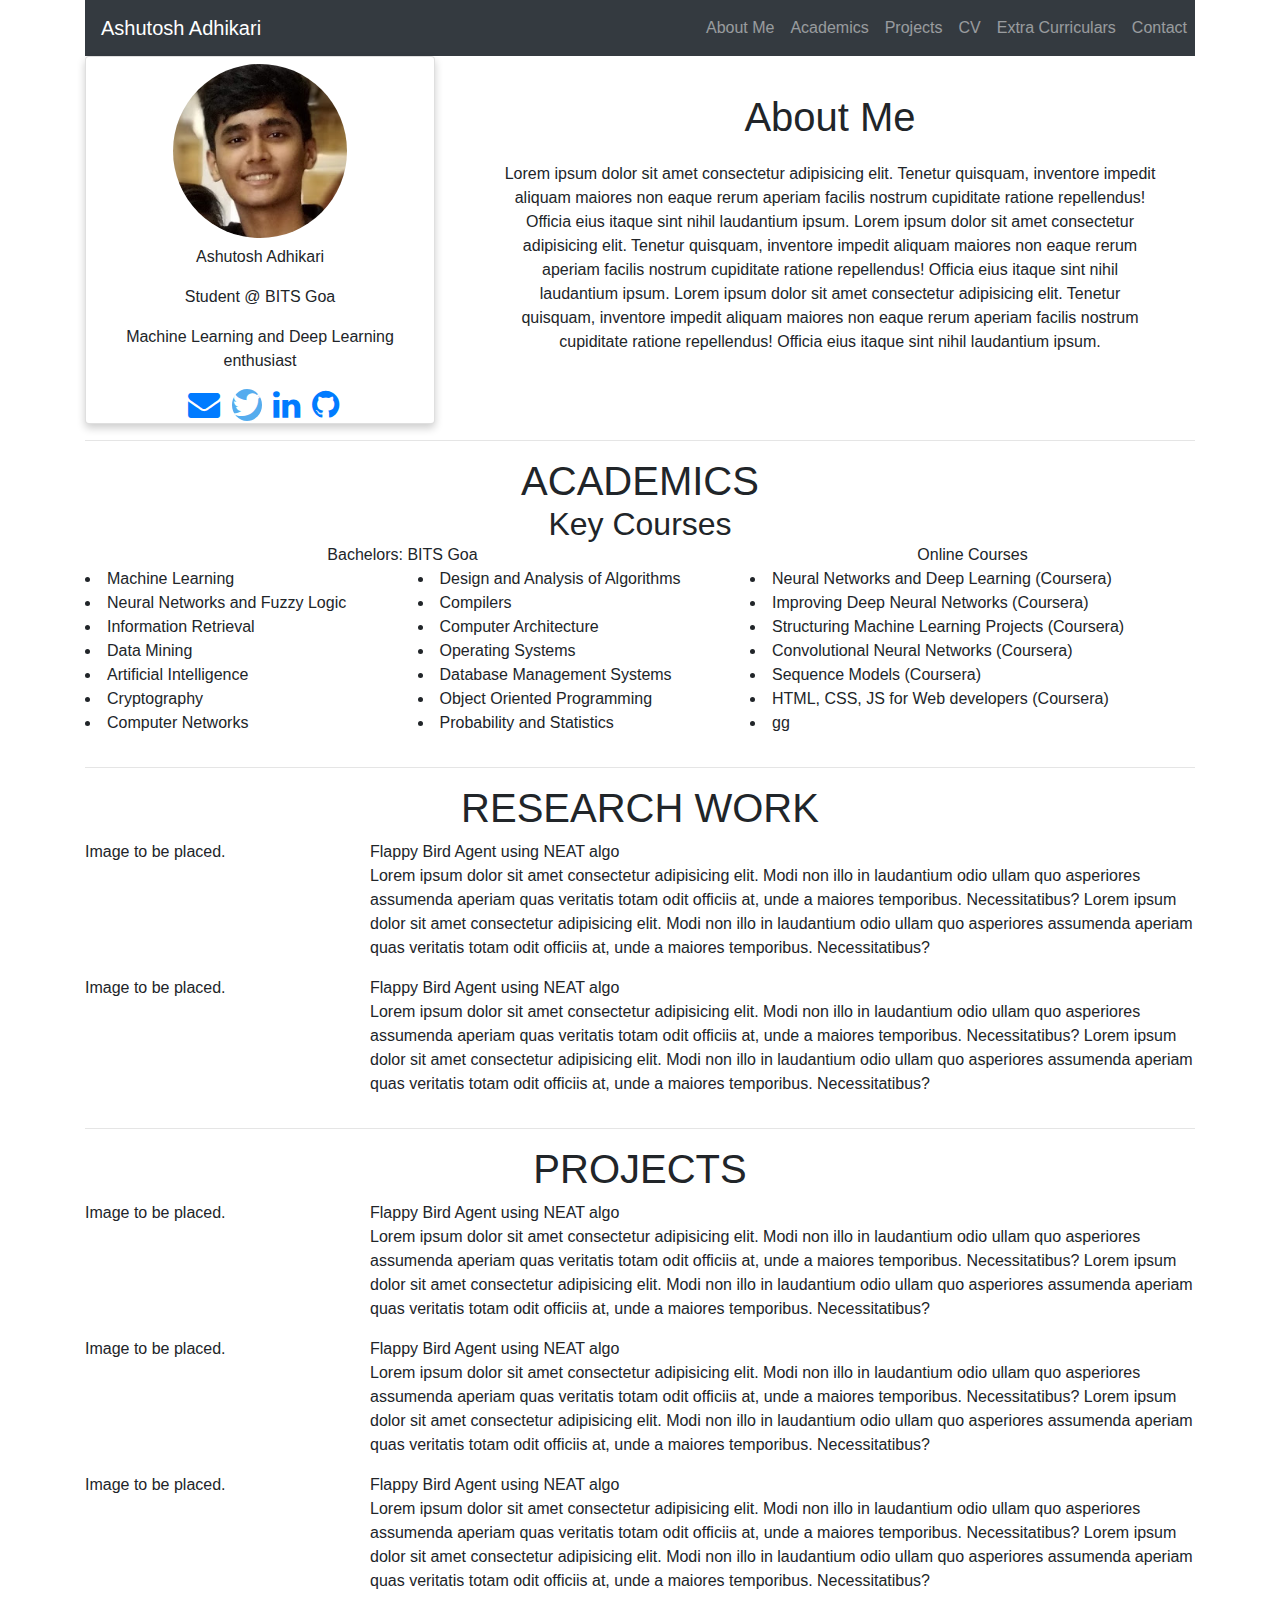
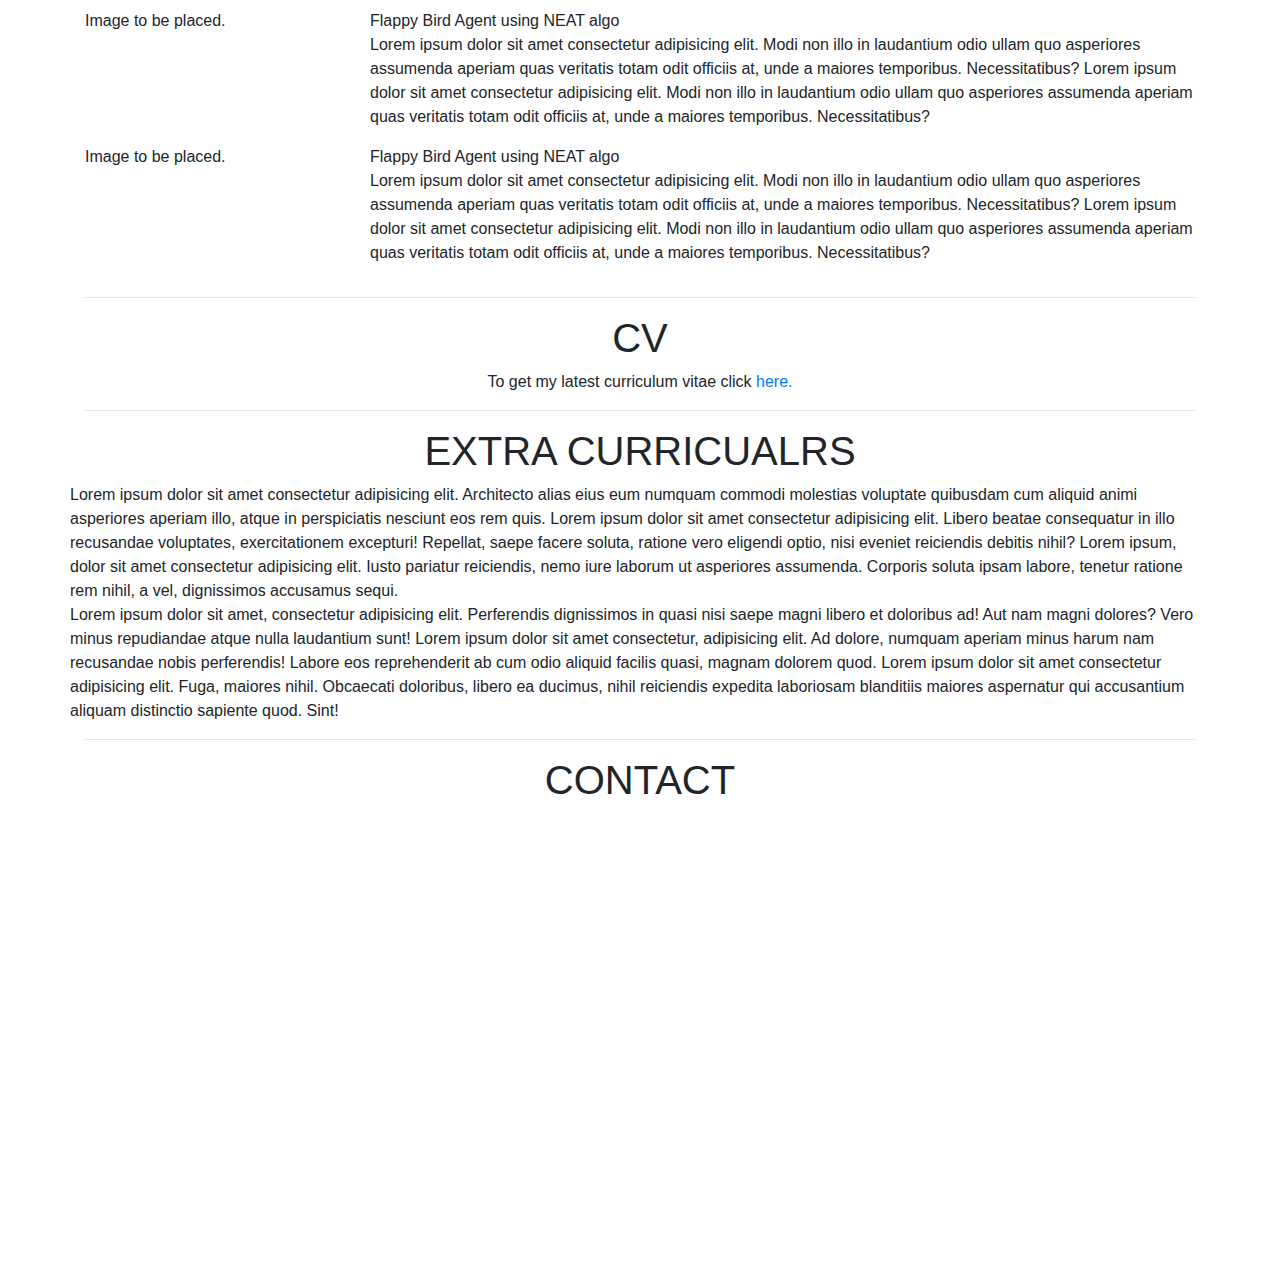
==== commit d9b517e3: "added profile card and nav bar" ====
--- a/index.html
+++ b/index.html
@@ -3,116 +3,236 @@
 <head>
     <meta charset="UTF-8">
     <meta name="viewport" content="width=device-width, initial-scale=1.0">
+    <link rel="stylesheet" href="https://cdnjs.cloudflare.com/ajax/libs/font-awesome/4.7.0/css/font-awesome.min.css">
     <link rel="stylesheet" href="./css/bootstrap.css">
     <link rel="stylesheet" href="./css/style.css">
     <title>Ashutosh Adhikari</title>
 </head>
 <body>
+    <header>
+        <div class="container">
+            <nav class="navbar navbar-expand-md bg-dark navbar-dark">
+                <!-- Brand -->
+                <a class="navbar-brand" href="#">Ashutosh Adhikari</a>
+            
+                <!-- Toggler/collapsibe Button -->
+                <button class="navbar-toggler" type="button" data-toggle="collapse" data-target="#collapsibleNavbar">
+                <span class="navbar-toggler-icon"></span>
+                </button>
+            
+                <!-- Navbar links -->
+                <div class="collapse navbar-collapse" id="collapsibleNavbar">
+                <ul class="navbar-nav">
+                    <li class="nav-item">
+                    <a class="nav-link" href="#">About Me</a>
+                    </li>
+                    <li class="nav-item">
+                    <a class="nav-link" href="#">Academics</a>
+                    </li>
+                    <li class="nav-item">
+                    <a class="nav-link" href="#">Projects</a>
+                    </li>
+                    <li class="nav-item">
+                        <a class="nav-link" href="#">CV</a>
+                    </li>
+                    <li class="nav-item">
+                        <a class="nav-link" href="#">Extra Curriculars</a>
+                    </li>
+                    <li class="nav-item">
+                        <a class="nav-link" href="#">Contact</a>
+                    </li>
+                </ul>
+                </div>
+            </nav>
+          </div>
+    </header>
     <div class="container">
         <div class="row">
-            <div class="col-lg-9">
-                <p id="intro">
-                    Lorem ipsum dolor, sit amet consectetur adipisicing elit. Quo sint beatae maxime, esse laudantium animi similique tenetur qui at repellendus doloribus dolores rerum eius molestiae minima libero ratione recusandae sapiente!
-                    Lorem ipsum dolor, sit amet consectetur adipisicing elit. Quo sint beatae maxime, esse laudantium animi similique tenetur qui at repellendus doloribus dolores rerum eius molestiae minima libero ratione recusandae sapiente!
-                    Lorem ipsum dolor, sit amet consectetur adipisicing elit. Quo sint beatae maxime, esse laudantium animi similique tenetur qui at repellendus doloribus dolores rerum eius molestiae minima libero ratione recusandae sapiente!
-                </p>
-            </div>
-            <div class="col-lg-3">
-                Lorem ipsum dolor, sit amet consectetur adipisicing elit. Vitae nulla quis fuga odio, iusto id in praesentium, amet quas mollitia ea odit magni laborum nisi sunt soluta quae eveniet aperiam.
-                Lorem ipsum dolor, sit amet consectetur adipisicing elit. Vitae nulla quis fuga odio, iusto id in praesentium, amet quas mollitia ea odit magni laborum nisi sunt soluta quae eveniet aperiam.
-            </div>
-        </div>
-        <div class="row">
-            <span id="Academics_main_heading">ACADEMICS</span>
-        </div>
-        <div class="row">
-            <span class="academics_heading">Key Courses</span>
-        </div>
-        <div class="row">
-            <ul class="course_list">
-                <li>gg</li>
-                <li>gg</li>
-                <li>gg</li>
-                <li>gg</li>
-                <li>gg</li>
-                <li>gg</li>
-                <li>gg</li>
-                <li>gg</li>
-                <li>gg</li>
-                <li>gg</li>
-                <li>gg</li>
-                <li>gg</li>
-                <li>gg</li>
-                <li>gg</li>
-                <li>gg</li>
-            </ul>
-        </div>
-        <div class="row">
-            <span id="Projects_main_heading">PROJECTS</span>
-        </div>
-        <div class="row">
-            <div class="col-lg-3">
-                Image to be placed.
-            </div>
-            <div class="col-lg-9">
-                <span class="project_heading">Flappy Bird Agent using NEAT algo</span>
-                <p>Lorem ipsum dolor sit amet consectetur adipisicing elit. Modi non illo in laudantium odio ullam quo asperiores assumenda aperiam quas veritatis totam odit officiis at, unde a maiores temporibus. Necessitatibus?
-                    Lorem ipsum dolor sit amet consectetur adipisicing elit. Modi non illo in laudantium odio ullam quo asperiores assumenda aperiam quas veritatis totam odit officiis at, unde a maiores temporibus. Necessitatibus?
-                </p>
-            </div>
-        </div>
-        <div class="row">
-            <div class="col-lg-3">
-                Image to be placed.
-            </div>
-            <div class="col-lg-9">
-                <span class="project_heading">Flappy Bird Agent using NEAT algo</span>
-                <p>Lorem ipsum dolor sit amet consectetur adipisicing elit. Modi non illo in laudantium odio ullam quo asperiores assumenda aperiam quas veritatis totam odit officiis at, unde a maiores temporibus. Necessitatibus?
-                    Lorem ipsum dolor sit amet consectetur adipisicing elit. Modi non illo in laudantium odio ullam quo asperiores assumenda aperiam quas veritatis totam odit officiis at, unde a maiores temporibus. Necessitatibus?
-                </p>
-            </div>
-        </div>
-        <div class="row">
-            <div class="col-lg-3">
-                Image to be placed.
-            </div>
-            <div class="col-lg-9">
-                <span class="project_heading">Flappy Bird Agent using NEAT algo</span>
-                <p>Lorem ipsum dolor sit amet consectetur adipisicing elit. Modi non illo in laudantium odio ullam quo asperiores assumenda aperiam quas veritatis totam odit officiis at, unde a maiores temporibus. Necessitatibus?
-                    Lorem ipsum dolor sit amet consectetur adipisicing elit. Modi non illo in laudantium odio ullam quo asperiores assumenda aperiam quas veritatis totam odit officiis at, unde a maiores temporibus. Necessitatibus?
-                </p>
-            </div>
-        </div>
-        <div class="row">
-            <div class="col-lg-3">
-                Image to be placed.
-            </div>
-            <div class="col-lg-9">
-                <span class="project_heading">Flappy Bird Agent using NEAT algo</span>
-                <p>Lorem ipsum dolor sit amet consectetur adipisicing elit. Modi non illo in laudantium odio ullam quo asperiores assumenda aperiam quas veritatis totam odit officiis at, unde a maiores temporibus. Necessitatibus?
-                    Lorem ipsum dolor sit amet consectetur adipisicing elit. Modi non illo in laudantium odio ullam quo asperiores assumenda aperiam quas veritatis totam odit officiis at, unde a maiores temporibus. Necessitatibus?
-                </p>
-            </div>
-        </div>
-        <div class="row">
-            <div class="col-lg-3">
-                Image to be placed.
-            </div>
-            <div class="col-lg-9">
-                <span class="project_heading">Flappy Bird Agent using NEAT algo</span>
-                <p>Lorem ipsum dolor sit amet consectetur adipisicing elit. Modi non illo in laudantium odio ullam quo asperiores assumenda aperiam quas veritatis totam odit officiis at, unde a maiores temporibus. Necessitatibus?
-                    Lorem ipsum dolor sit amet consectetur adipisicing elit. Modi non illo in laudantium odio ullam quo asperiores assumenda aperiam quas veritatis totam odit officiis at, unde a maiores temporibus. Necessitatibus?
-                </p>
-            </div>
-        </div>
-        <div class="row">
-            <span id="cv">CV</span>
-        </div>
-        <div class="row">
-            <p class="cv">To get my latest cv click here</p>
-        </div>
-        <div class="row">
-            <span class="contact_main_heading">CONTACT</span>
+           <div class="col-lg-4">
+               <div class="card">
+                    <div class="profile_pic">
+                        <img src="images/profile pic.jpg" alt="Profile pic" class="profile_pic">
+                    </div>
+                   
+                    <p class="profile_name">Ashutosh Adhikari</p>
+                    <p class="college_name">Student @ <span class="college_name">BITS Goa</span></p>
+                    <p>Machine Learning and Deep Learning enthusiast</p>
+                    <span class = 'icons'>
+                        <a href="#"><i class="fa fa-envelope"></i></a>
+                        <a href="#"><i class="fa fa-twitter"></i></a>
+                        <a href="#"><i class="fa fa-linkedin"></i></a>
+                        <a href="#"><i class="fa fa-github"></i></a>
+                    </span>
+               </div>
+           </div>
+            <div class="col-lg-8">
+                <h1 class="about" id = "about_heading">About Me</h1>
+                <p class="about">
+                    Lorem ipsum dolor sit amet consectetur adipisicing elit. Tenetur quisquam, inventore impedit aliquam maiores non eaque rerum aperiam facilis nostrum cupiditate ratione repellendus! Officia eius itaque sint nihil laudantium ipsum.
+                    Lorem ipsum dolor sit amet consectetur adipisicing elit. Tenetur quisquam, inventore impedit aliquam maiores non eaque rerum aperiam facilis nostrum cupiditate ratione repellendus! Officia eius itaque sint nihil laudantium ipsum.
+                    Lorem ipsum dolor sit amet consectetur adipisicing elit. Tenetur quisquam, inventore impedit aliquam maiores non eaque rerum aperiam facilis nostrum cupiditate ratione repellendus! Officia eius itaque sint nihil laudantium ipsum.
+                </p>
+            </div>
+        </div>
+        <hr>
+        <div class="row">
+            <h1 id="Academics_main_heading">ACADEMICS</h1>
+        </div>
+        <div class="row">
+            <h2 class="academics_heading">Key Courses</h2>
+        </div>
+        
+        <div class="row">
+            <div class="col-lg-7">
+                <div class="courses_heading"><span>Bachelors: BITS Goa</span></div>
+                
+                <div class="row">
+                    <div class="col-lg-6">
+                        <ul class="course_list">
+                            <li>Machine Learning</li>
+                            <li>Neural Networks and Fuzzy Logic</li>
+                            <li>Information Retrieval</li>
+                            <li>Data Mining</li>
+                            <li>Artificial Intelligence</li>
+                            <li>Cryptography</li>
+                            <li>Computer Networks</li>
+                        </ul>
+                    </div>
+                    <div class="col-lg-6">
+                        <ul class="course_list">
+                            <li>Design and Analysis of Algorithms</li>
+                            <li>Compilers</li>
+                            <li>Computer Architecture</li>
+                            <li>Operating Systems</li>
+                            <li>Database Management Systems</li>
+                            <li>Object Oriented Programming</li>
+                            <li>Probability and Statistics</li>
+                        </ul>
+                    </div>
+                </div>
+            </div>
+            <div class="col-lg-5">
+                <div class="courses_heading"><span>Online Courses</span></div>
+                <ul class="course_list">
+                    <li>Neural Networks and Deep Learning (Coursera)</li>
+                    <li>Improving Deep Neural Networks (Coursera)</li>
+                    <li>Structuring Machine Learning Projects (Coursera)</li>
+                    <li>Convolutional Neural Networks (Coursera)</li>
+                    <li>Sequence Models (Coursera)</li>
+                    <li>HTML, CSS, JS for Web developers (Coursera)</li>
+                    <li>gg</li>
+                </ul>
+            </div>
+        </div>
+        <hr>
+        <div class="row">
+            <div class="Projects_main_heading"><h1>RESEARCH WORK</h1></div>
+        </div>
+        <div class="row">
+            <div class="col-lg-3">
+                Image to be placed.
+            </div>
+            <div class="col-lg-9">
+                <span class="project_heading">Flappy Bird Agent using NEAT algo</span>
+                <p>Lorem ipsum dolor sit amet consectetur adipisicing elit. Modi non illo in laudantium odio ullam quo asperiores assumenda aperiam quas veritatis totam odit officiis at, unde a maiores temporibus. Necessitatibus?
+                    Lorem ipsum dolor sit amet consectetur adipisicing elit. Modi non illo in laudantium odio ullam quo asperiores assumenda aperiam quas veritatis totam odit officiis at, unde a maiores temporibus. Necessitatibus?
+                </p>
+            </div>
+        </div>
+        <div class="row">
+            <div class="col-lg-3">
+                Image to be placed.
+            </div>
+            <div class="col-lg-9">
+                <span class="project_heading">Flappy Bird Agent using NEAT algo</span>
+                <p>Lorem ipsum dolor sit amet consectetur adipisicing elit. Modi non illo in laudantium odio ullam quo asperiores assumenda aperiam quas veritatis totam odit officiis at, unde a maiores temporibus. Necessitatibus?
+                    Lorem ipsum dolor sit amet consectetur adipisicing elit. Modi non illo in laudantium odio ullam quo asperiores assumenda aperiam quas veritatis totam odit officiis at, unde a maiores temporibus. Necessitatibus?
+                </p>
+            </div>
+        </div>
+        <hr>
+        <div class="row">
+            <div class="Projects_main_heading"><h1>PROJECTS</h1></div>
+        </div>
+        <div class="row">
+            <div class="col-lg-3">
+                Image to be placed.
+            </div>
+            <div class="col-lg-9">
+                <span class="project_heading">Flappy Bird Agent using NEAT algo</span>
+                <p>Lorem ipsum dolor sit amet consectetur adipisicing elit. Modi non illo in laudantium odio ullam quo asperiores assumenda aperiam quas veritatis totam odit officiis at, unde a maiores temporibus. Necessitatibus?
+                    Lorem ipsum dolor sit amet consectetur adipisicing elit. Modi non illo in laudantium odio ullam quo asperiores assumenda aperiam quas veritatis totam odit officiis at, unde a maiores temporibus. Necessitatibus?
+                </p>
+            </div>
+        </div>
+        <div class="row">
+            <div class="col-lg-3">
+                Image to be placed.
+            </div>
+            <div class="col-lg-9">
+                <span class="project_heading">Flappy Bird Agent using NEAT algo</span>
+                <p>Lorem ipsum dolor sit amet consectetur adipisicing elit. Modi non illo in laudantium odio ullam quo asperiores assumenda aperiam quas veritatis totam odit officiis at, unde a maiores temporibus. Necessitatibus?
+                    Lorem ipsum dolor sit amet consectetur adipisicing elit. Modi non illo in laudantium odio ullam quo asperiores assumenda aperiam quas veritatis totam odit officiis at, unde a maiores temporibus. Necessitatibus?
+                </p>
+            </div>
+        </div>
+        <div class="row">
+            <div class="col-lg-3">
+                Image to be placed.
+            </div>
+            <div class="col-lg-9">
+                <span class="project_heading">Flappy Bird Agent using NEAT algo</span>
+                <p>Lorem ipsum dolor sit amet consectetur adipisicing elit. Modi non illo in laudantium odio ullam quo asperiores assumenda aperiam quas veritatis totam odit officiis at, unde a maiores temporibus. Necessitatibus?
+                    Lorem ipsum dolor sit amet consectetur adipisicing elit. Modi non illo in laudantium odio ullam quo asperiores assumenda aperiam quas veritatis totam odit officiis at, unde a maiores temporibus. Necessitatibus?
+                </p>
+            </div>
+        </div>
+        <div class="row">
+            <div class="col-lg-3">
+                Image to be placed.
+            </div>
+            <div class="col-lg-9">
+                <span class="project_heading">Flappy Bird Agent using NEAT algo</span>
+                <p>Lorem ipsum dolor sit amet consectetur adipisicing elit. Modi non illo in laudantium odio ullam quo asperiores assumenda aperiam quas veritatis totam odit officiis at, unde a maiores temporibus. Necessitatibus?
+                    Lorem ipsum dolor sit amet consectetur adipisicing elit. Modi non illo in laudantium odio ullam quo asperiores assumenda aperiam quas veritatis totam odit officiis at, unde a maiores temporibus. Necessitatibus?
+                </p>
+            </div>
+        </div>
+        <div class="row">
+            <div class="col-lg-3">
+                Image to be placed.
+            </div>
+            <div class="col-lg-9">
+                <span class="project_heading">Flappy Bird Agent using NEAT algo</span>
+                <p>Lorem ipsum dolor sit amet consectetur adipisicing elit. Modi non illo in laudantium odio ullam quo asperiores assumenda aperiam quas veritatis totam odit officiis at, unde a maiores temporibus. Necessitatibus?
+                    Lorem ipsum dolor sit amet consectetur adipisicing elit. Modi non illo in laudantium odio ullam quo asperiores assumenda aperiam quas veritatis totam odit officiis at, unde a maiores temporibus. Necessitatibus?
+                </p>
+            </div>
+        </div>
+        <hr>
+        <div class="row">
+            <div class="cv_heading"><h1>CV</h1></div>
+        </div>
+        <div class="row">
+            <div class="cv"><span>To get my latest curriculum vitae click <a href="#" target = "_blank">here.</a></span></div>
+        </div>
+        <hr>
+        <div class="row">
+            <div class="Extra_curriculars"><h1>EXTRA CURRICUALRS</h1></div>
+        </div>
+        <div class="row">
+            Lorem ipsum dolor sit amet consectetur adipisicing elit. Architecto alias eius eum numquam commodi molestias voluptate quibusdam cum aliquid animi asperiores aperiam illo, atque in perspiciatis nesciunt eos rem quis.
+            Lorem ipsum dolor sit amet consectetur adipisicing elit. Libero beatae consequatur in illo recusandae voluptates, exercitationem excepturi! Repellat, saepe facere soluta, ratione vero eligendi optio, nisi eveniet reiciendis debitis nihil?
+            Lorem ipsum, dolor sit amet consectetur adipisicing elit. Iusto pariatur reiciendis, nemo iure laborum ut asperiores assumenda. Corporis soluta ipsam labore, tenetur ratione rem nihil, a vel, dignissimos accusamus sequi.
+            <br>
+            Lorem ipsum dolor sit amet, consectetur adipisicing elit. Perferendis dignissimos in quasi nisi saepe magni libero et doloribus ad! Aut nam magni dolores? Vero minus repudiandae atque nulla laudantium sunt!
+            Lorem ipsum dolor sit amet consectetur, adipisicing elit. Ad dolore, numquam aperiam minus harum nam recusandae nobis perferendis! Labore eos reprehenderit ab cum odio aliquid facilis quasi, magnam dolorem quod.
+            Lorem ipsum dolor sit amet consectetur adipisicing elit. Fuga, maiores nihil. Obcaecati doloribus, libero ea ducimus, nihil reiciendis expedita laboriosam blanditiis maiores aspernatur qui accusantium aliquam distinctio sapiente quod. Sint!
+            
+        </div>
+        <hr>
+        <div class="row">
+            <div class="contact_main_heading"><h1>CONTACT</h1></div>
         </div>
         <div class="row">
             <div class="col-lg-12">
@@ -122,9 +242,6 @@
                 </div>
             </div>
         </div>
-        <div class="row">
-            
-        </div>
     </div>
 </body>
 </html>--- a/css/style.css
+++ b/css/style.css
@@ -1,4 +1,98 @@
 * {
     padding: 0px;
     margin: 0px;
-}+}
+
+/*Styling the navbar */
+#collapsibleNavbar{
+    position: absolute;
+    left: auto;
+    right: 0px;
+}
+
+/* styling the profile care */
+
+.card {
+    box-shadow: 0 4px 8px 0 rgba(0, 0, 0, 0.2);
+    margin: auto;
+  }
+
+.card p {
+    text-align: center;
+    padding: 0 10%; 
+}
+
+.profile_pic{
+    text-align: center;
+}
+
+img {
+    width: 50%;
+    margin: 2% 0;
+    border-radius: 50%;
+}
+
+/* Style all font awesome icons */
+.fa {
+    font-size: 2em;
+    margin-left: 2%;
+    text-align: center;
+    text-decoration: none;
+  }
+  
+  /* Add a hover effect if you want */
+  .fa:hover {
+    opacity: 0.7;
+  }
+  
+  /* Set a specific color for each brand */
+  
+  /* Facebook */
+  .fa-facebook {
+    background: #3B5998;
+    color: white;
+  }
+  
+  /* Twitter */
+  .fa-twitter {
+    background: #55ACEE;
+    color:white;
+    border-radius: 50%;
+  }
+
+.icons{
+    text-align: center;
+}
+
+/*styling the about me section */
+.about{
+    margin: 5% 5%;
+    text-align: center;
+}
+#about_heading{
+    margin-bottom: -2%;
+}
+
+/*styling the Academics section*/
+#Academics_main_heading, .academics_heading{
+    margin: auto;
+}
+
+.courses_heading{
+    text-align: center;
+}
+
+ul{
+    list-style-position: inside;
+}
+
+/*Styling research work*/
+.Projects_main_heading{
+    margin: auto;
+}
+
+/*stylign cv*/
+.cv,    .cv_heading, .contact_main_heading, .Extra_curriculars{
+    margin: auto;
+}
+
